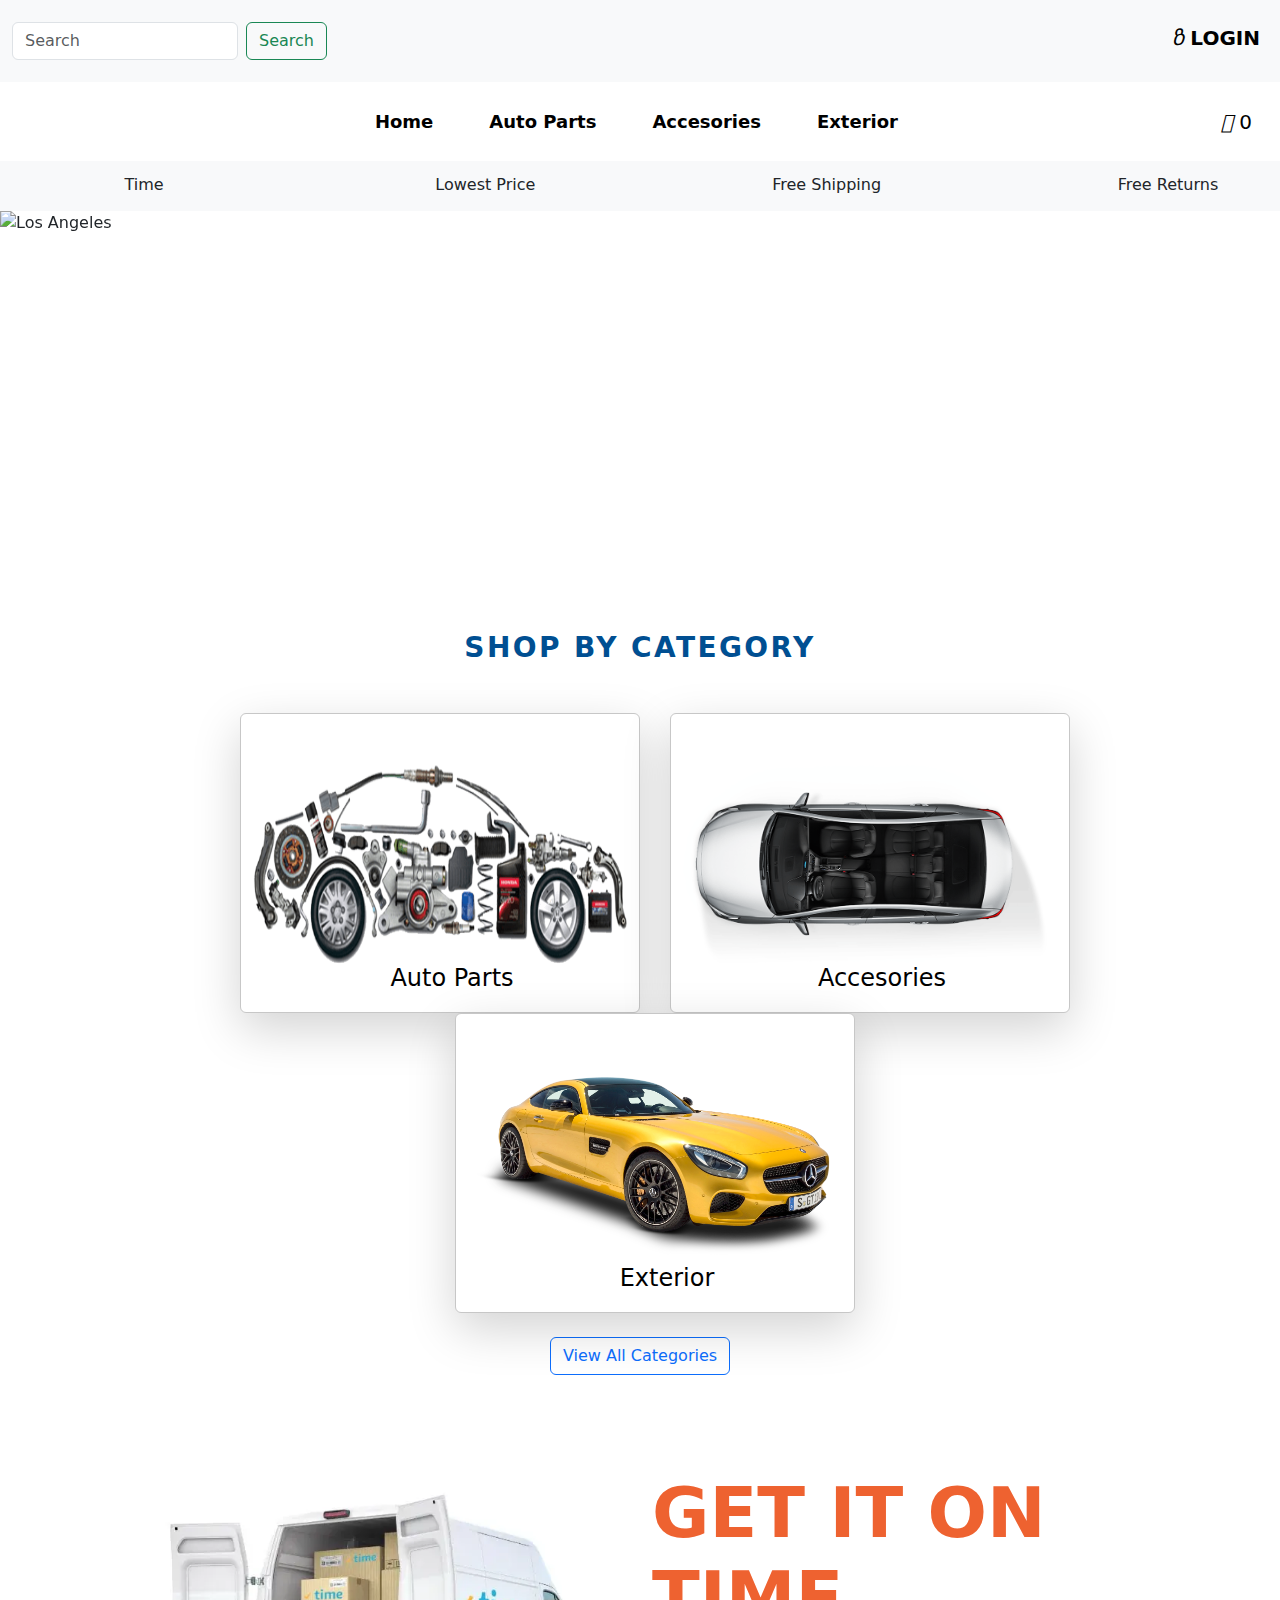
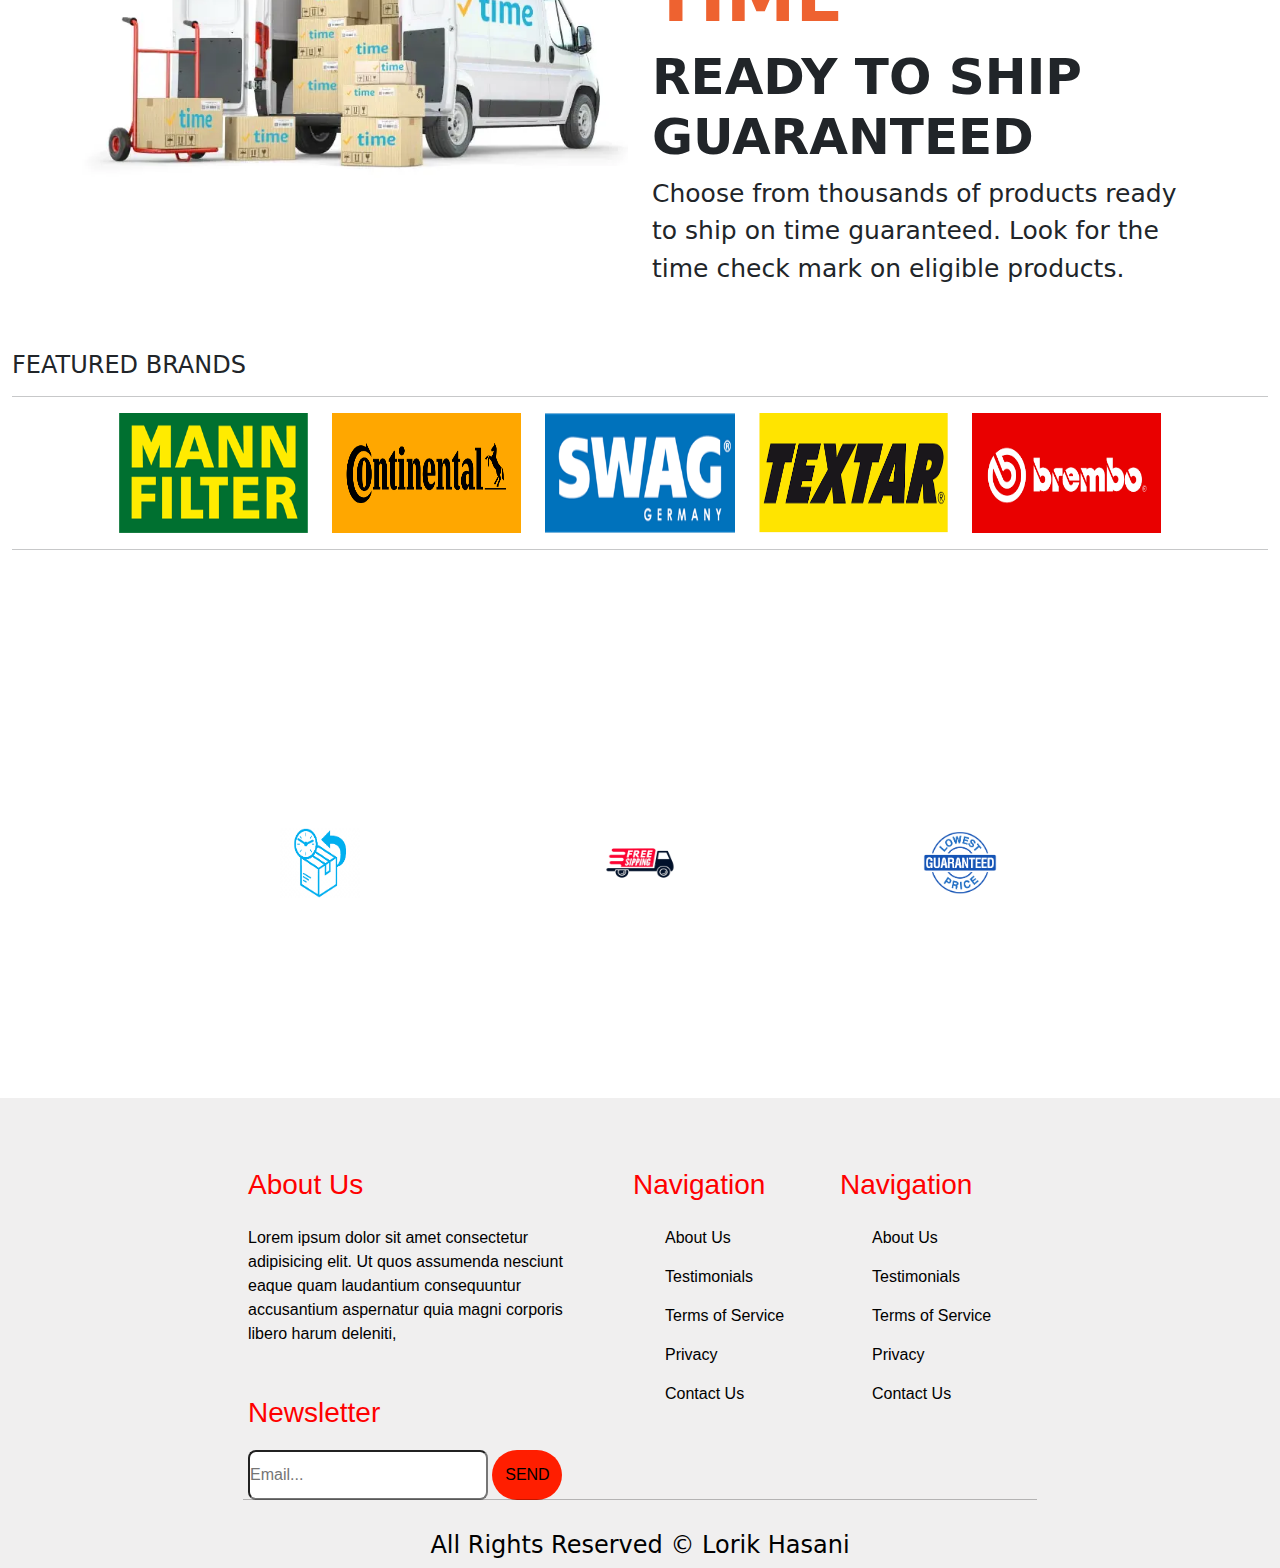
==== index.html @ 0fd8925a "First Commit" ====
<!DOCTYPE html>
<html lang="en">

<head>
    <meta charset="UTF-8">
    <meta http-equiv="X-UA-Compatible" content="IE=edge">
    <meta name="viewport" content="width=device-width, initial-scale=1.0">
    <link href="https://cdn.jsdelivr.net/npm/bootstrap@5.2.1/dist/css/bootstrap.min.css" rel="stylesheet">
    <link rel="stylesheet" href="https://cdnjs.cloudflare.com/ajax/libs/font-awesome/4.7.0/css/font-awesome.min.css">
    <script src="https://kit.fontawesome.com/5a0cb8a05f.js" crossorigin="anonymous"></script>
    <link rel="stylesheet" href="css/syle.css">
    <title>Auto Parts | Lolo</title>


</head>

<body>

    <header>

        <nav class="navbar navbar-light bg-light">
            <div class="container-fluid ">
                <form class="d-flex">
                    <input class="form-control me-2" type="search" placeholder="Search" aria-label="Search">
                    <button class="btn btn-outline-success" type="submit">Search</button>
                </form>

                <div class="login-cart">
                    <ul class="account-link me-2 navbar-brand">
                        <li>
                            <i style='font-size:20px' class='fas'>&#xf406;</i>
                            <a class="loginTxt" href="login.html">LOGIN</a>
                        </li>
                    </ul>
                </div>


            </div>
        </nav>
        <nav class="navbar navbar-expand-lg navbar-light">
            <div class="container-fluid ">
                <button class="navbar-toggler" type="button" data-bs-toggle="collapse"
                    data-bs-target="#navbarNavAltMarkup" aria-controls="navbarNavAltMarkup" aria-expanded="false"
                    aria-label="Toggle navigation">
                    <span class="navbar-toggler-icon"></span>
                </button>
                <div class="collapse navbar-collapse justify-content-center" id="navbarNavAltMarkup">
                    <div class="navbar-nav">
                        <a class="nav-link" href="index.html">Home</a>
                        <a class="nav-link" href="autoparts.html">Auto Parts</a>
                        <a class="nav-link" href="accesorie.html">Accesories</a>
                        <a class="nav-link" href="exterior.html">Exterior</a>
                    </div>
                </div>
                <div class="justify-content-end">
                    <a class="navbar-brand" href="carts.html">
                        <i class="fas fa-cart-plus cartaHover"></i>
                        <span id="cartProduct">0</span>
                    </a>
                </div>
            </div>
        </nav>

        <div class="container-fluid bg-light services">
            <ul class="details">
                <li class="instock">
                    <i class="fa-solid fa-circle-check"></i> Time
                </li>
                <li class="instock">
                    <i class="fa-solid fa-hand-holding-dollar"></i> Lowest Price
                </li>
                <li class="instock">
                    <i class="fa-solid fa-truck-fast"></i> Free Shipping
                </li>
                <li class="instock">
                    <i class="fa-solid fa-arrow-right-arrow-left"></i>Free Returns
                </li>
            </ul>


        </div>


        <div id="demo" class="carousel slide" data-bs-ride="carousel">


            <div class="carousel-indicators">
                <button type="button" data-bs-target="#demo" data-bs-slide-to="0" class="active"></button>
                <button type="button" data-bs-target="#demo" data-bs-slide-to="1"></button>
                <button type="button" data-bs-target="#demo" data-bs-slide-to="2"></button>
            </div>


            <div class="carousel-inner">
                <div class="carousel-item active">
                    <img src="https://www.autoparts4less.com/_next/image?url=https%3A%2F%2Fmedia.autoparts4less.com%2Fhb%2F20221017161813169_0d12e4e399734376afc4759ed23be58e.jpg%3Fd%3D1920x510&w=1920&q=75"
                        alt="Los Angeles" class="d-block w-100">
                </div>
                <div class="carousel-item">
                    <img src="https://www.autoparts4less.com/_next/image?url=https%3A%2F%2Fmedia.autoparts4less.com%2Fsbp%2F20221020172755512_9ecc4a1ef434405497f1cae88aedfbb1.jpg%3Fd%3D1920x510&w=1920&q=75"
                        alt="Chicago" class="d-block w-100">
                </div>
                <div class="carousel-item">
                    <img src="https://www.autoparts4less.com/_next/image?url=https%3A%2F%2Fmedia.autoparts4less.com%2Fhb%2F20221007012924124_384a375196204354abb380290026d22f.jpg%3Fd%3D1920x510&w=1920&q=75"
                        alt="New York" class="d-block w-100">
                </div>
            </div>

            <button class="carousel-control-prev" type="button" data-bs-target="#demo" data-bs-slide="prev">
                <span class="carousel-control-prev-icon"></span>
            </button>
            <button class="carousel-control-next" type="button" data-bs-target="#demo" data-bs-slide="next">
                <span class="carousel-control-next-icon"></span>
            </button>
        </div>
    </header>

    <main>
        <div class="container">
            <h3 class="shopCategory"><i class="fa-solid fa-car-side"></i></h3>
            <h3 class="shopCategory">
                SHOP BY CATEGORY
            </h3>

            <div class="row justify-content-center mt-5">
                <div class="col-md-4  shadow-lg bg-body rounded subContent">
                    <a href="autoparts.html">
                        <img class="img-fluid subContent-img" src="img/autparts.png" alt="">
                        <h4 class="subContent-h4">Auto Parts</h4>
                    </a>
                </div>
                <div class="col-md-4  shadow-lg bg-body rounded subContent ">
                    <a href="accesorie.html">
                        <img class="img-fluid subContent-img " src="img/interior.png" alt="">
                        <h4 class="subContent-h4">Accesories</h4>
                    </a>
                </div>
                <div class="col-md-4  shadow-lg bg-body rounded subContent ">
                    <a href="exterior.html">
                        <img class="img-fluid subContent-img " src="img/exterior.png" alt="">
                        <div class="subContent-h4">
                            <h4>Exterior</h4>
                        </div>
                    </a>
                </div>
            </div>
            <div class="allCategories mt-4">
                <a href="#">
                    <button type="button" class="btn btn-outline-primary">View All Categories</button>
                </a>
            </div>
        </div>
    </main>

    <section>
        <div class="container">
            <div class="row mt-5 ">
                <div class="col-md-6 mt-5">
                    <img class="img-fluid" src="img/shipPhoto.jpeg" alt="">
                </div>
                <div class="col-md-6 mt-5">
                    <h1 class="time-h1"><b>GET IT ON TIME</b></h1>
                    <h2 class="time-h2"><b>READY TO SHIP <br>GUARANTEED</b></h2>
                    <p class="time-p">Choose from thousands of products ready to ship on time guaranteed. Look for the
                        time check mark
                        on eligible products.</p>

                </div>
            </div>
        </div>
    </section>

    <div class="container-fluid mt-5">
        <div class="featuredBrands">
            <h4>FEATURED BRANDS </h4>
            <hr>
        </div>

        <div class="row justify-content-center">
            <div class="col-md-2">
                <img class="img-fluid brandImg" src="img/brand1.png" alt="">
            </div>
            <div class="col-md-2">
                <img class="img-fluid brandImg" src="img/brand2.png" alt="">
            </div>
            <div class="col-md-2">
                <img class="img-fluid brandImg" src="img/brand3.png" alt="">
            </div>
            <div class="col-md-2">
                <img class="img-fluid brandImg" src="img/brand4.png" alt="">
            </div>
            <div class="col-md-2">
                <img class="img-fluid brandImg" src="img/brand5.png" alt="">
            </div>
        </div>
        <hr>
    </div>

    <div class="container-fluid mt-5 containerBox">
        <div class="shopUs-text">
            <h2 class="shop-h2">WHY SHOP WITH US?</h2>
        </div>
        <div class="row justify-content-center">
            <div class="col-md-3">
                <img class=" mx-auto d-block photoShop" src="img/freeReturn.png" alt="">
                <h3 class="shop-h3">Free Returns</h3>
                <p class="shop-h3">Lorem ipsum, dolor sit amet consectetur adipisicing elit. Rem neque molestiae vel nihil et!</p>
            </div>
            <div class="col-md-3">
                <img class="mx-auto d-block photoShop" src="img/freeShippingg.png" alt="">
                <h3 class="shop-h3">Free Shipping</h3>
                <p class="shop-h3">Lorem ipsum, dolor sit amet consectetur adipisicing elit. Rem neque molestiae vel nihil et!</p>
            </div>
            <div class="col-md-3">
                <img class="mx-auto d-block photoShop" src="img/lowestPricee.png" alt="">
                <h3 class="shop-h3">Guaranteed Lowest Price</h3>
                <p class="shop-h3">Lorem ipsum, dolor sit amet consectetur adipisicing elit. Rem neque molestiae vel nihil et!</p>
            </div>
        </div>
    </div>


    <footer class="footer">

        <div class="footer-about">
            <h3 style="color: red;">About Us</h3>
            <p>Lorem ipsum dolor sit amet consectetur adipisicing elit.
                Ut quos assumenda nesciunt eaque quam laudantium consequuntur accusantium
                aspernatur quia magni corporis libero harum deleniti,
            </p>

            <h3 style="color: red;">Newsletter</h3>

            <div class="email">
                <input type="email" placeholder="Email...">
                <input type="submit" value="SEND">
            </div>

        </div>

        <div class="navigation">
            <h3 style="color: red;">Navigation</h3>

            <ul>
                <li>About Us</li>
                <li>Testimonials</li>
                <li>Terms of Service</li>
                <li>Privacy</li>
                <li>Contact Us</li>
            </ul>
        </div>

        <div class="navigation">
            <h3 style="color: red;">Navigation</h3>

            <ul>
                <li>About Us</li>
                <li>Testimonials</li>
                <li>Terms of Service</li>
                <li>Privacy</li>
                <li>Contact Us</li>
            </ul>
        </div>

        <div class="underline">
            <hr>
        </div>

        <div class="copyright">
            <h4>All Rights Reserved &copy; Lorik Hasani</h4>
        </div>

    </footer>


    <script src="https://cdn.jsdelivr.net/npm/bootstrap@5.2.1/dist/js/bootstrap.bundle.min.js"></script>
    <script src="https://ajax.googleapis.com/ajax/libs/jquery/3.6.0/jquery.min.js"></script>
    <script src="script/accesorie.js"></script>
</body>

</html>
---- css/syle.css ----
* {
    margin: 0;
    padding: 0;
}

.navbar-nav {
    margin: 5px;
    padding: 5px;
}



.navbar-nav>a:hover {
    color: rgb(0, 79, 146);
}

.nav-link {
    color: black;
    font-weight: bold;
    font-size: 18px;
    margin-left: 40px;
}

.login-cart {
    text-align: center;
}

.account-link>li {
    list-style: none;
    display: inline;
}

.services {
    height: 50px;
}

.details {
    display: flex;
    justify-content: center;
    justify-content: space-between;
}

.details>li {
    list-style: none;
    display: inline-block;
    font-weight: 400;
    margin-top: 12px;
}

.instock {
    width: 200px;
    text-align: center;

}

/* login */

.account-link {
    margin-top: 10px;
}

.loginTxt {
    text-decoration: none;
    color: black;
    font-weight: bold;
}

/* Slider */

.d-block {
    height: 400px;
    width: 748px;
}

/*SHOP CATEGORY*/

.shopCategory {
    letter-spacing: 2.4px;
    text-align: center;
    position: relative;
    color: rgb(0, 79, 146);
    font-weight: bold;
    margin-top: 20px;
}

.car {
    color: rgb(0, 79, 146);
    height: 30px;
    text-align: center;
}

/*Carta*/

.cartaHover:hover {
    background-color: lightgray;
}

/*Alerti (mesazhi)*/

#showMsg{
    position: fixed;
    top: 20px;
    right: 0px;
    width: auto;
    width: 100%;
    border-radius: unset;
    z-index: 9999;
}

/*card per category*/


.subContent {
    border: 1px solid rgb(199, 199, 199);
    width: 400px;
    height: 300px;
    margin-left: 30px;
    position: relative;
}

.subContent-h4 {
    position: absolute;
    box-sizing: border-box;
    width: 100%;
    text-align: center;
    color: black;
}

.subContent-img {
    margin-top: 50px;
    box-sizing: border-box;
    height: 200px;
}

.allCategories {
    display: flex;
    justify-content: center;

}


/*Time shipping*/

.time-h1 {
    color: rgb(238, 98, 48);
    font-size: 70px;
}

.time-h2 {
    font-size: 50px;
}

.time-p {
    font-size: 25px;
}

/*Featured Brands*/

.brandImg{
    height: 120px;
}

/*why shop us */

.containerBox {
    background-image: url("https://pikwizard.com/photos/fa63d8a02c733c06b8c87bfbd3bacc6b-l.jpg");
    background-repeat: no-repeat;
    background-size: cover;
    height: 500px;
}


.shopUs-text {
    color: white;
    font-family: 'Lucida Sans', 'Lucida Sans Regular', 'Lucida Grande', 'Lucida Sans Unicode', Geneva, Verdana, sans-serif;
    letter-spacing: 2.4px;
    position: absolute;
    left: 0;
    right: 0;
    margin-top: 90px;
}

.shop-h2 {
    text-align: center;
    width: 100%;
}

.photoShop {
    height: 70px;
    width: 80px;
    margin-top: 230px;

}

.shop-h3 {
    color: white;
    text-align: center;
}

/* Footer */

.footer {
    display: flex;
    flex-wrap: wrap;
    height: 100%;
    background-color: rgb(240, 239, 239);
    justify-content: center;
    flex-direction: row;
    gap: 15px;
}

.footer-about {
    width: 25%;
    height: 300px;
    margin-top: 70px;
    margin-right: 50px;
    font-family: 'Gill Sans', 'Gill Sans MT', Calibri, 'Trebuchet MS', sans-serif;

}

.footer-about>p {
    color: black;
    margin-top: 25px;
}

.footer-about>h3:nth-child(3) {
    margin-top: 50px;
}

.email {
    margin-top: 20px;
}

.email>input {
    height: 50px;
}

.email>input:first-child {
    width: 240px;
    border-radius: 3%;
    border-radius: 0.5em;
}

.email>input:last-child {
    width: 70px;
    border-radius: 2em 2em;
    background-color: rgb(255, 30, 0);
    color: black;
    border: none;
}

.navigation {
    width: 15%;
    height: 300px;
    margin-top: 70px;
}

.navigation>h3 {
    margin-bottom: 25px;
    font-family: 'Gill Sans', 'Gill Sans MT', Calibri, 'Trebuchet MS', sans-serif;
}

.navigation>ul li {
    list-style: none;
    margin-top: 15px;
    font-family: 'Gill Sans', 'Gill Sans MT', Calibri, 'Trebuchet MS', sans-serif;
    color: black;
}

.underline {
    width: 62%;
    color: black;
}

.copyright {
    width: 100%;
    text-align: center;
    color: black;
}

/**/
.cardAccesories {
    width: 260px;
    margin-left: 20px;
    display: flex;
    justify-content: center;
}

.imgAccesories {
    margin-left: 35px;
    height: 200px;
    width: 200px;
}

/**/
.getProductDetails {
    width: 70%;
}

.iconBuy {
    width: 50px;
    height: 25px;
}

.button4 {
    background-color: white;
    color: black;
    border: 2px solid #0D6EFD;
    height: 37px;
}

.button4:hover {
    background-color: #0D6EFD;
}
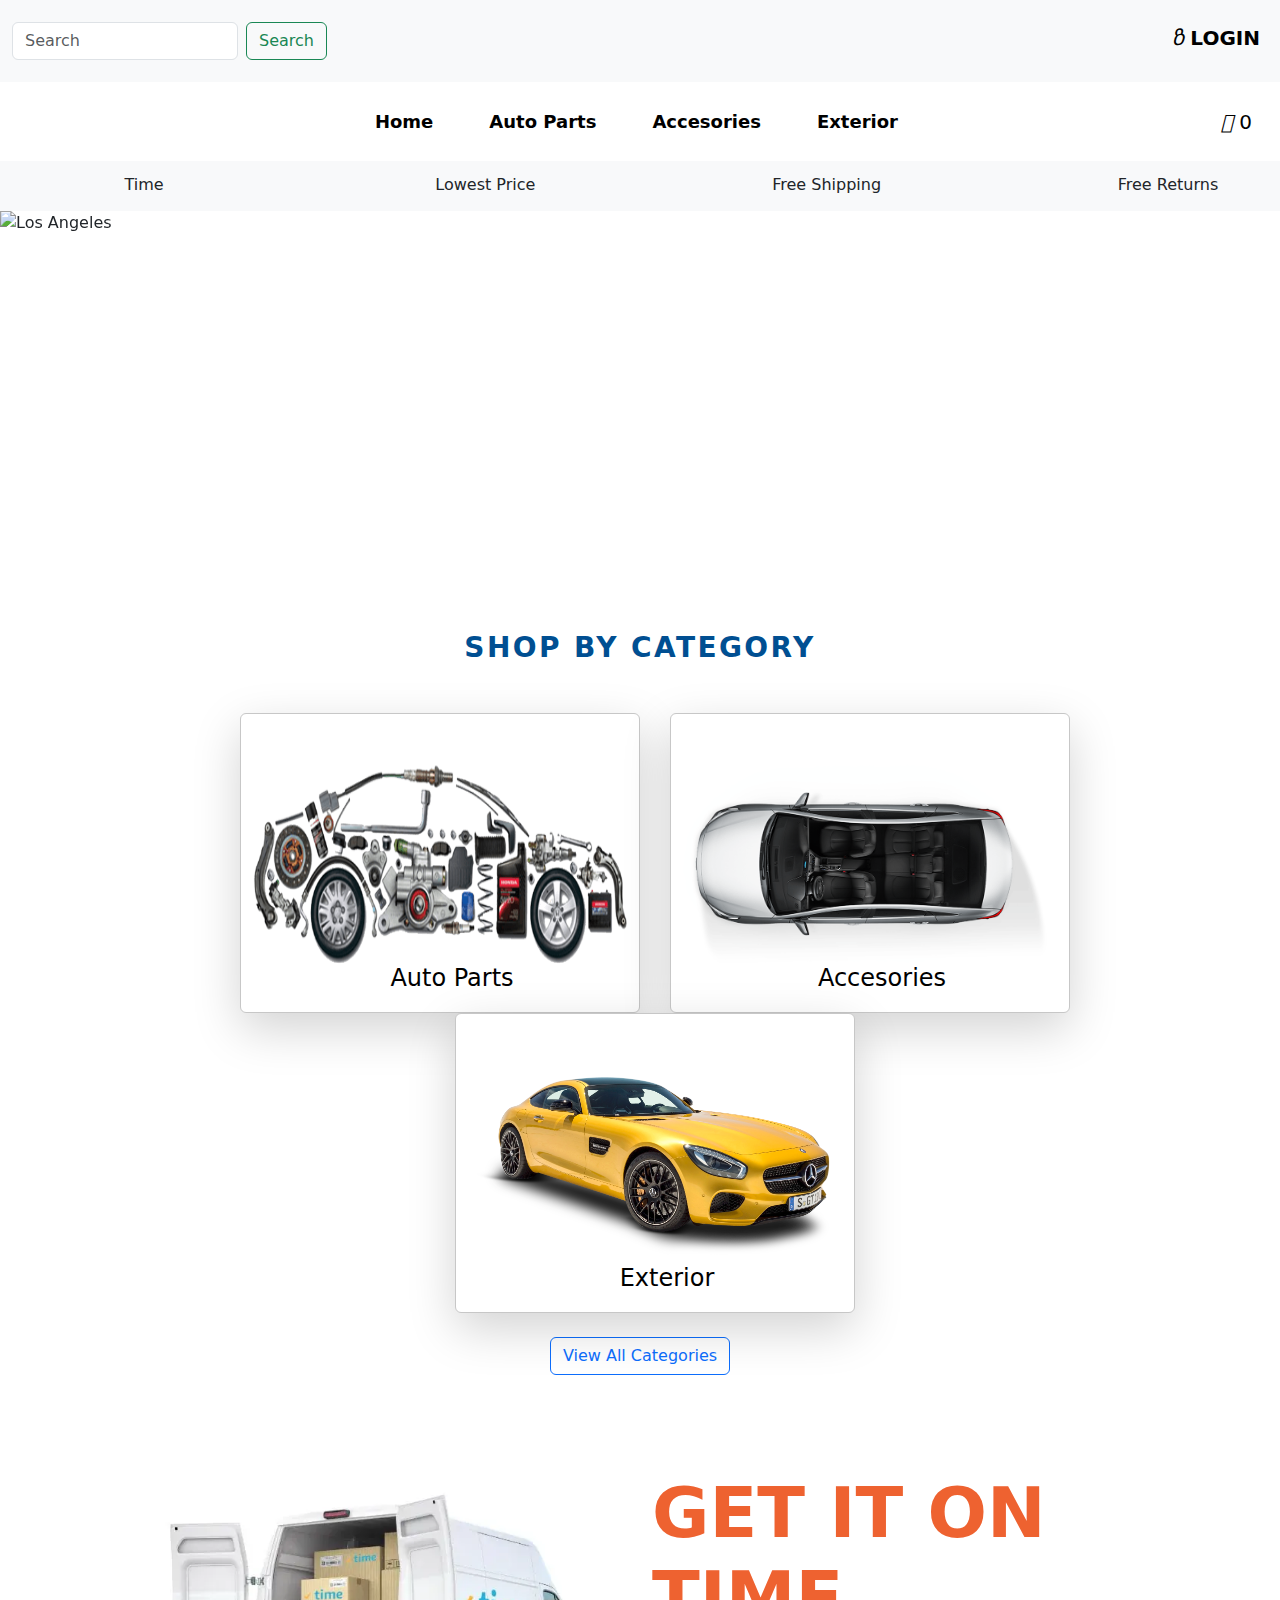
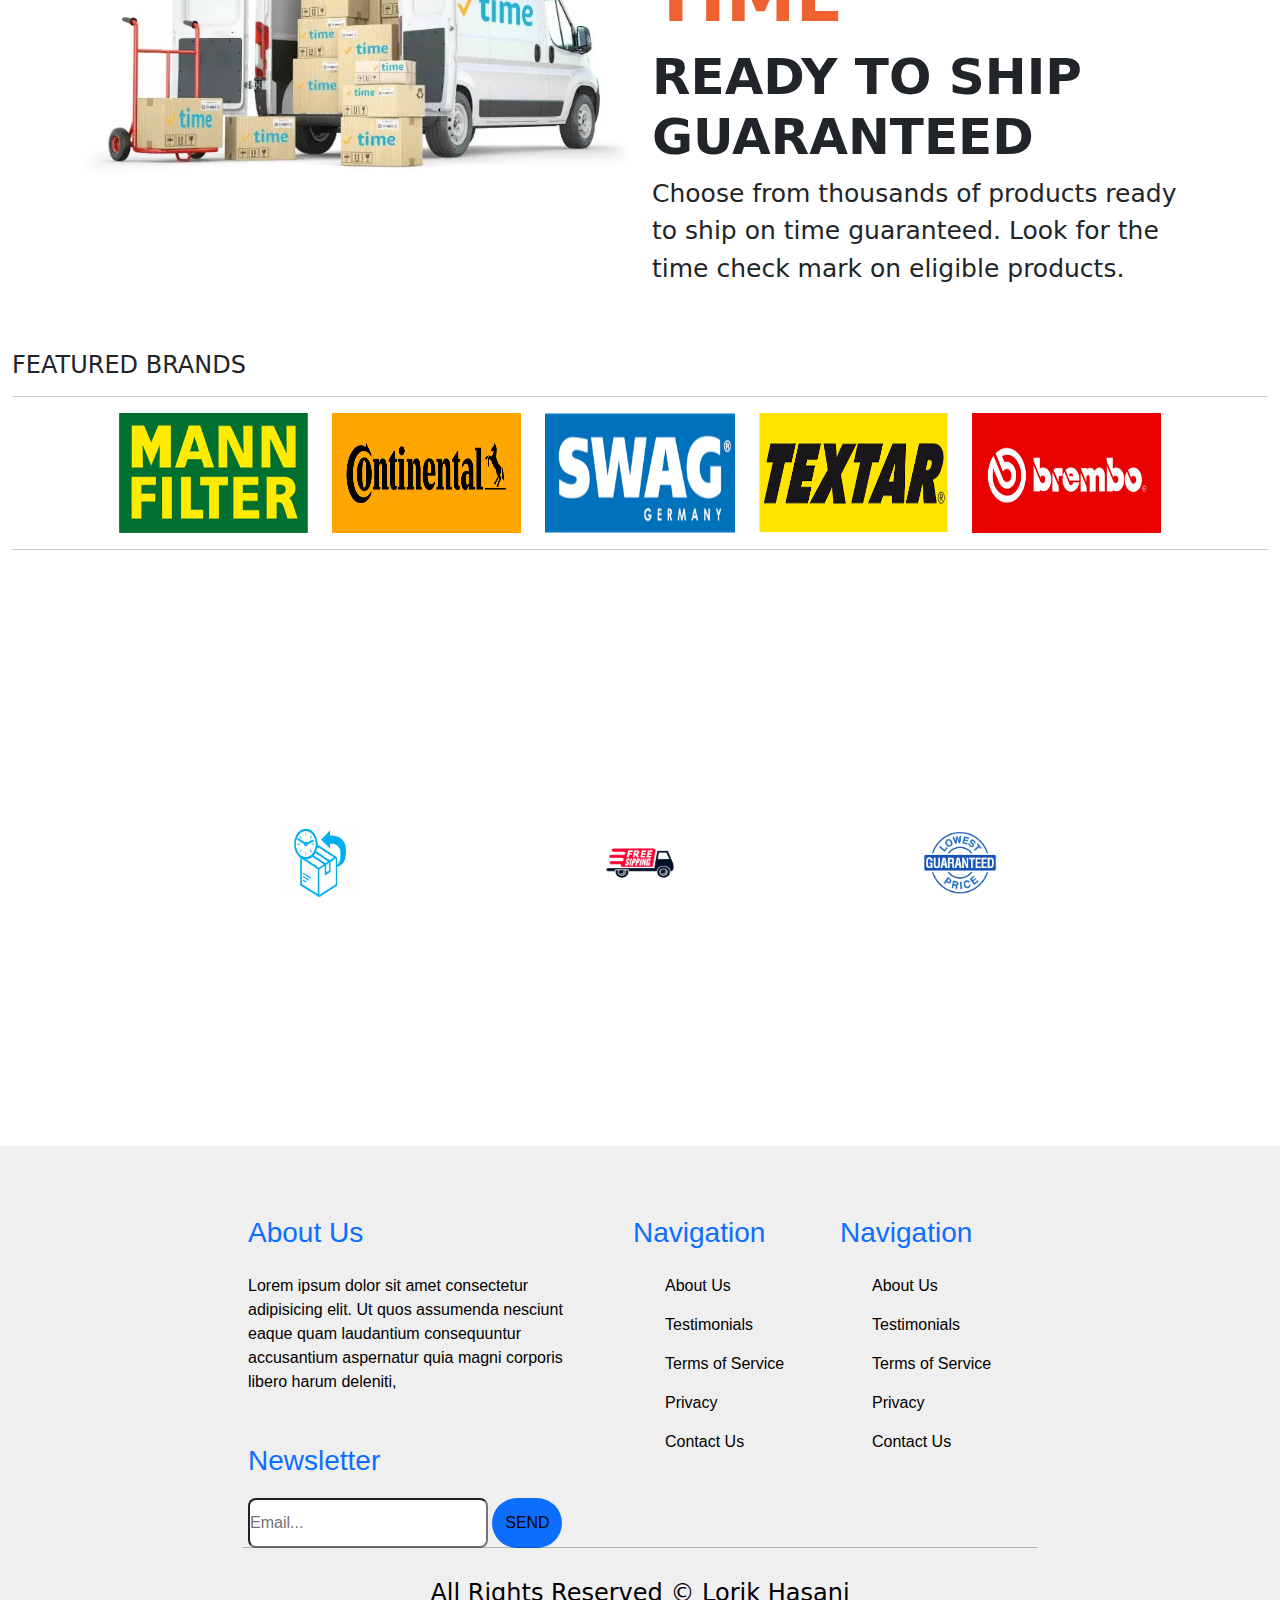
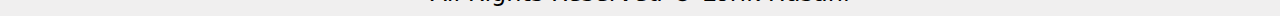
==== commit 53cf6a77: "Changed design of cards" ====
--- a/index.html
+++ b/index.html
@@ -220,16 +220,16 @@
     </div>
 
 
-    <footer class="footer">
+    <footer class="footer mt-5">
 
         <div class="footer-about">
-            <h3 style="color: red;">About Us</h3>
+            <h3 style="color: #0d6efd;">About Us</h3>
             <p>Lorem ipsum dolor sit amet consectetur adipisicing elit.
                 Ut quos assumenda nesciunt eaque quam laudantium consequuntur accusantium
                 aspernatur quia magni corporis libero harum deleniti,
             </p>
 
-            <h3 style="color: red;">Newsletter</h3>
+            <h3 style="color:#0d6efd;">Newsletter</h3>
 
             <div class="email">
                 <input type="email" placeholder="Email...">
@@ -239,7 +239,7 @@
         </div>
 
         <div class="navigation">
-            <h3 style="color: red;">Navigation</h3>
+            <h3 style="color:#0d6efd;">Navigation</h3>
 
             <ul>
                 <li>About Us</li>
@@ -251,7 +251,7 @@
         </div>
 
         <div class="navigation">
-            <h3 style="color: red;">Navigation</h3>
+            <h3 style="color: #0d6efd;">Navigation</h3>
 
             <ul>
                 <li>About Us</li>
--- a/css/syle.css
+++ b/css/syle.css
@@ -97,7 +97,7 @@
 
 /*Alerti (mesazhi)*/
 
-#showMsg{
+#showMsg {
     position: fixed;
     top: 20px;
     right: 0px;
@@ -156,7 +156,7 @@
 
 /*Featured Brands*/
 
-.brandImg{
+.brandImg {
     height: 120px;
 }
 
@@ -197,6 +197,44 @@
     text-align: center;
 }
 
+/**/
+.getProductDetails {
+    width: 70%;
+}
+
+.addToCart {
+    border: 1px solid transparent;
+    margin-left: 20px;
+    background-color: white;
+}
+
+.imageCart {
+    width: 55px;
+    height: 45px;
+}
+
+.priceText {
+    color: #0d6efd;
+    font-size: 20px;
+    font-weight: bold;
+}
+
+/*Details modal*/
+
+.productDetailsDiv {
+    display: flex;
+    flex-direction: row;
+}
+
+.textDetails {
+    font-weight: unset;
+}
+
+.textDetailsTwo {
+    text-indent: 10px;
+}
+
+
 /* Footer */
 
 .footer {
@@ -244,7 +282,7 @@
 .email>input:last-child {
     width: 70px;
     border-radius: 2em 2em;
-    background-color: rgb(255, 30, 0);
+    background-color: #0d6efd;
     color: black;
     border: none;
 }
@@ -276,39 +314,4 @@
     width: 100%;
     text-align: center;
     color: black;
-}
-
-/**/
-.cardAccesories {
-    width: 260px;
-    margin-left: 20px;
-    display: flex;
-    justify-content: center;
-}
-
-.imgAccesories {
-    margin-left: 35px;
-    height: 200px;
-    width: 200px;
-}
-
-/**/
-.getProductDetails {
-    width: 70%;
-}
-
-.iconBuy {
-    width: 50px;
-    height: 25px;
-}
-
-.button4 {
-    background-color: white;
-    color: black;
-    border: 2px solid #0D6EFD;
-    height: 37px;
-}
-
-.button4:hover {
-    background-color: #0D6EFD;
 }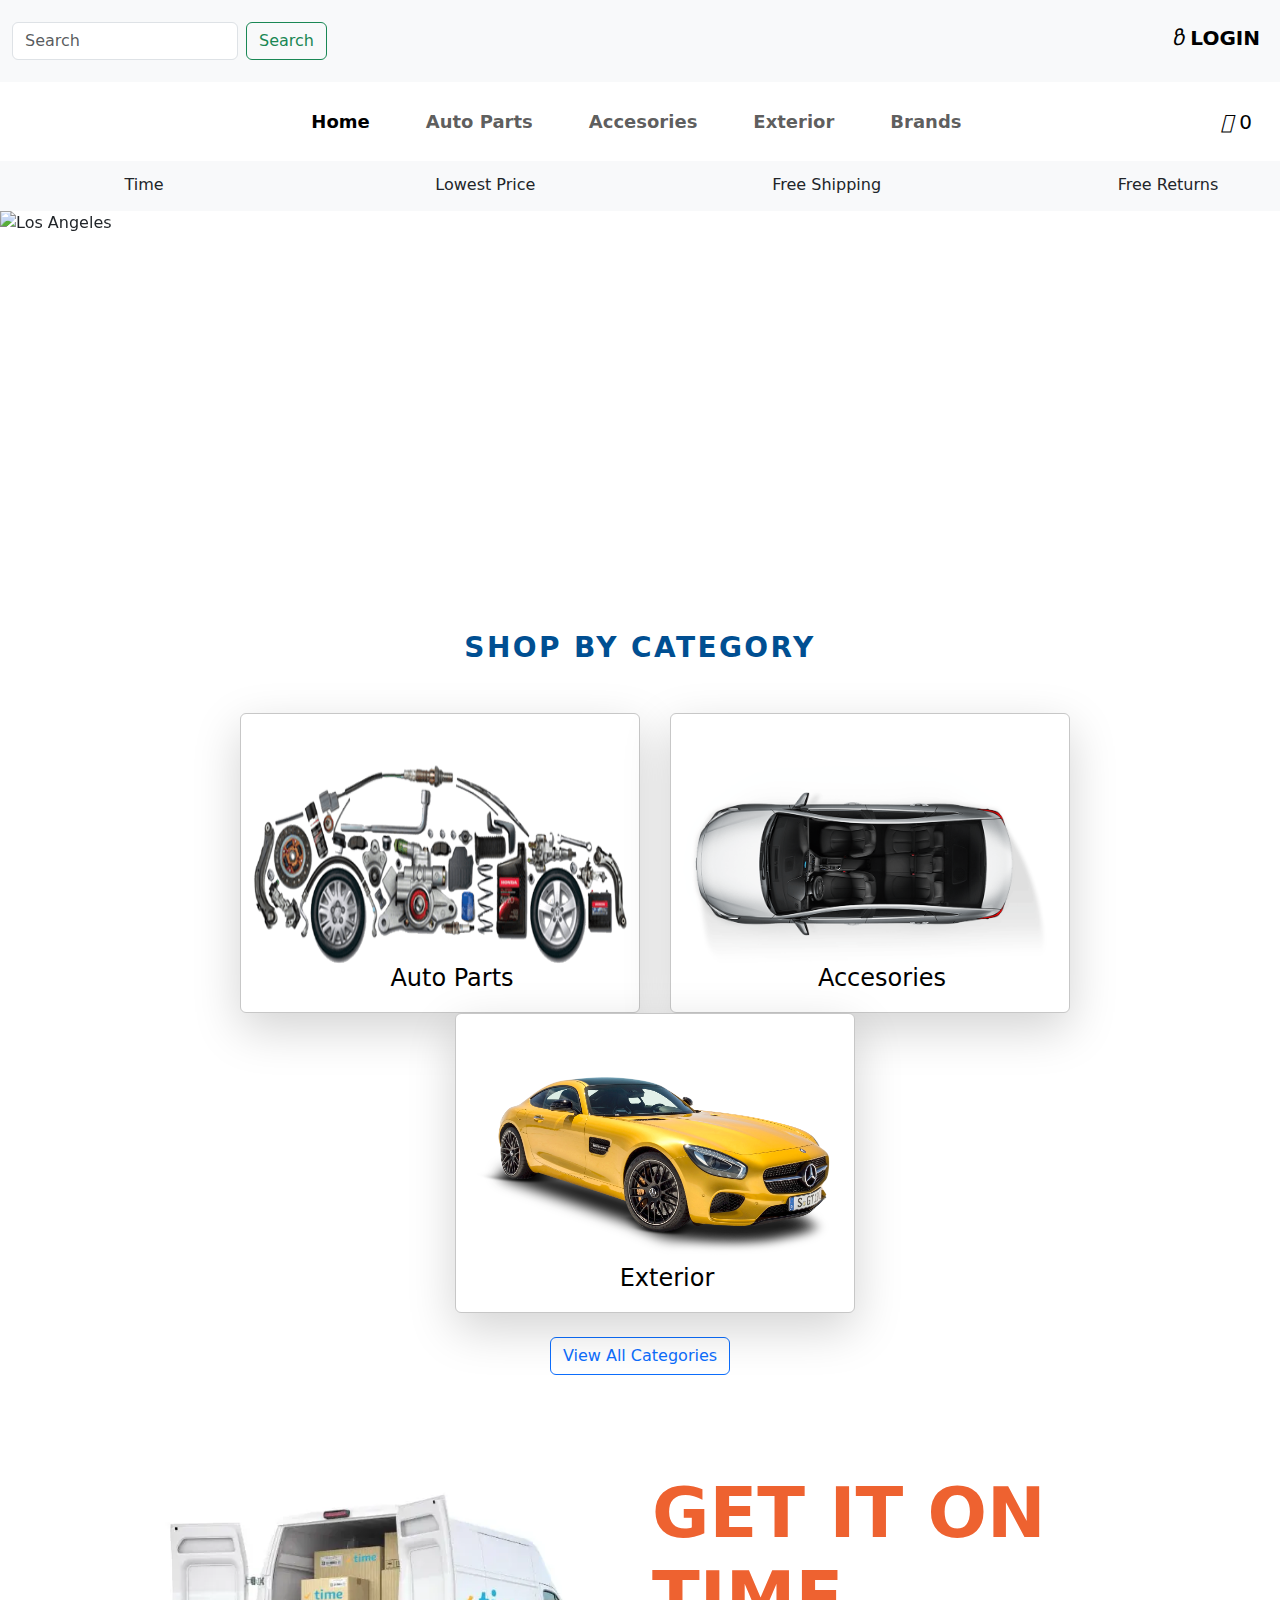
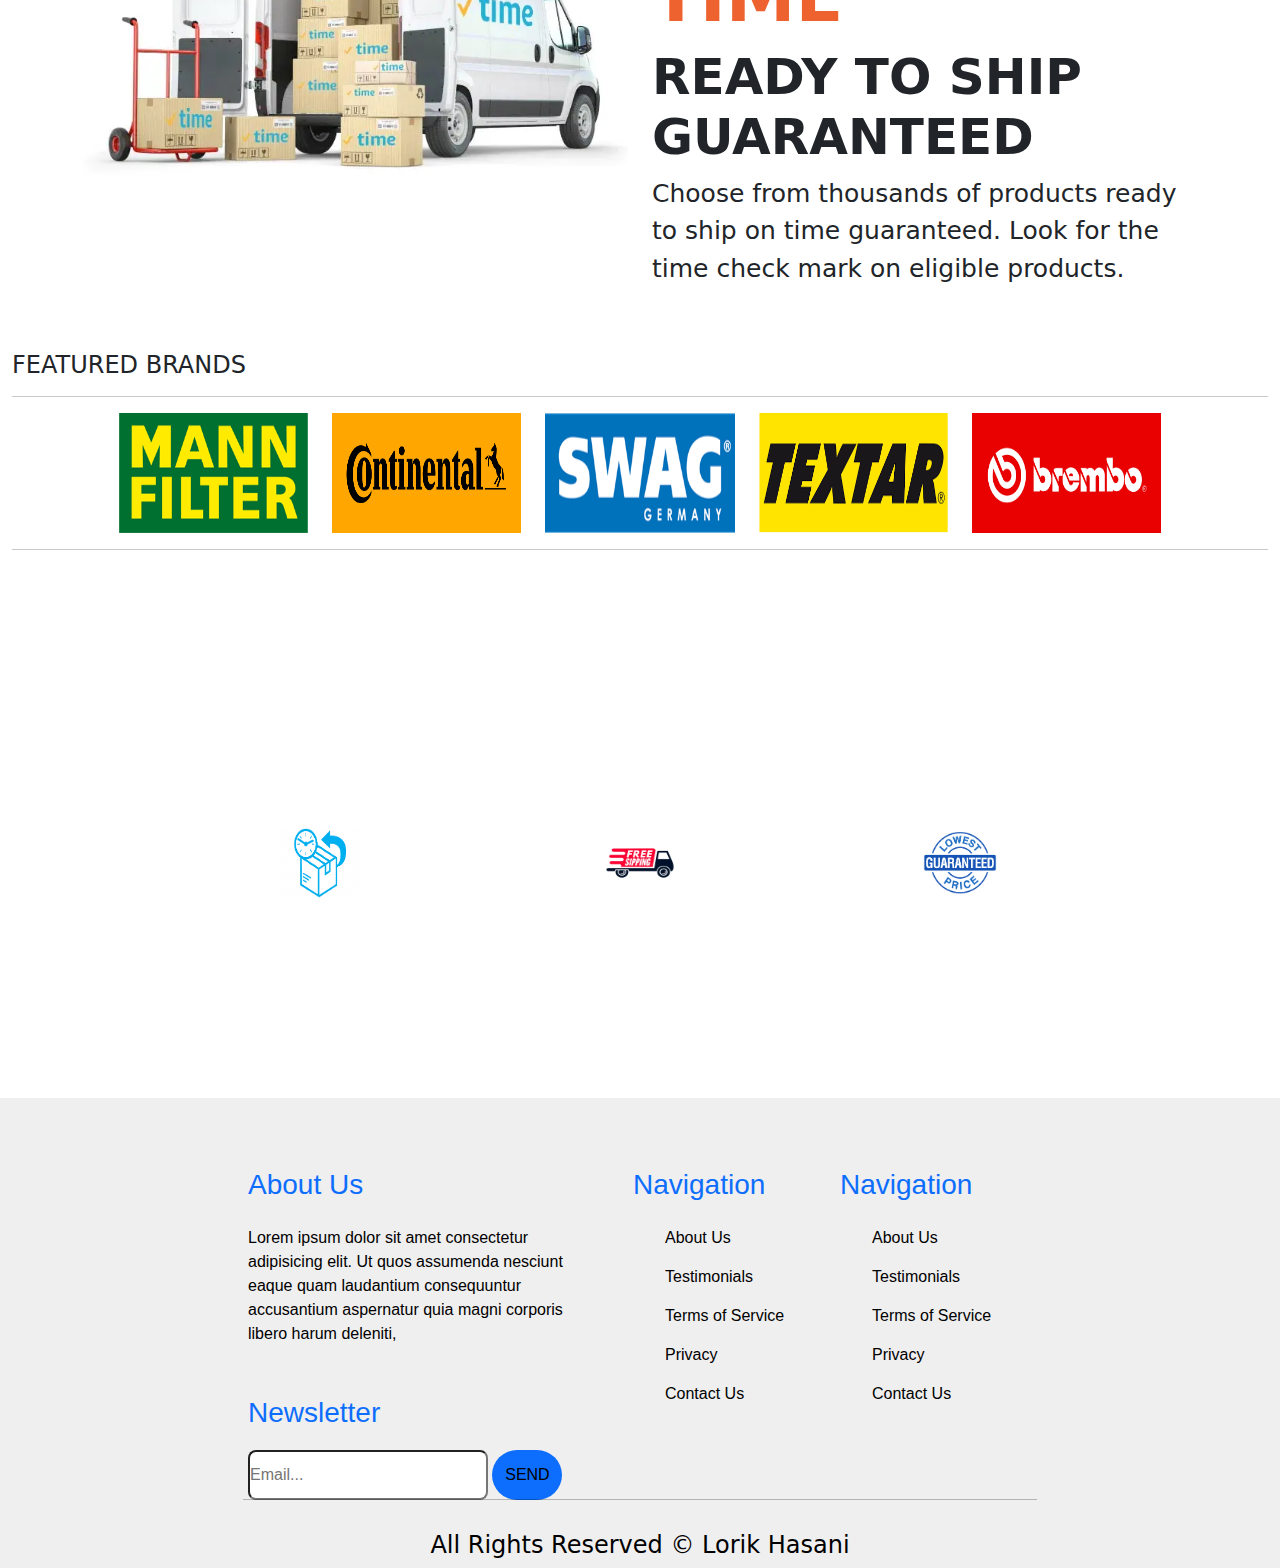
==== commit fdfb391c: "Added scroll-top function" ====
--- a/index.html
+++ b/index.html
@@ -46,10 +46,12 @@
                 </button>
                 <div class="collapse navbar-collapse justify-content-center" id="navbarNavAltMarkup">
                     <div class="navbar-nav">
-                        <a class="nav-link" href="index.html">Home</a>
+                        <a class="nav-link active" href="index.html">Home</a>
                         <a class="nav-link" href="autoparts.html">Auto Parts</a>
                         <a class="nav-link" href="accesorie.html">Accesories</a>
                         <a class="nav-link" href="exterior.html">Exterior</a>
+                        <a class="nav-link" id="brandScroll" href="#">Brands</a>
+
                     </div>
                 </div>
                 <div class="justify-content-end">
@@ -171,7 +173,7 @@
     </section>
 
     <div class="container-fluid mt-5">
-        <div class="featuredBrands">
+        <div class="featuredBrands" id="featuredBrands">
             <h4>FEATURED BRANDS </h4>
             <hr>
         </div>
@@ -197,50 +199,51 @@
     </div>
 
     <div class="container-fluid mt-5 containerBox">
-        <div class="shopUs-text">
+        <div class="shopUs-text" id="whyShopUs">
             <h2 class="shop-h2">WHY SHOP WITH US?</h2>
         </div>
         <div class="row justify-content-center">
             <div class="col-md-3">
                 <img class=" mx-auto d-block photoShop" src="img/freeReturn.png" alt="">
                 <h3 class="shop-h3">Free Returns</h3>
-                <p class="shop-h3">Lorem ipsum, dolor sit amet consectetur adipisicing elit. Rem neque molestiae vel nihil et!</p>
+                <p class="shop-h3">Lorem ipsum, dolor sit amet consectetur adipisicing elit. Rem neque molestiae vel
+                    nihil et!</p>
             </div>
             <div class="col-md-3">
                 <img class="mx-auto d-block photoShop" src="img/freeShippingg.png" alt="">
                 <h3 class="shop-h3">Free Shipping</h3>
-                <p class="shop-h3">Lorem ipsum, dolor sit amet consectetur adipisicing elit. Rem neque molestiae vel nihil et!</p>
+                <p class="shop-h3">Lorem ipsum, dolor sit amet consectetur adipisicing elit. Rem neque molestiae vel
+                    nihil et!</p>
             </div>
             <div class="col-md-3">
                 <img class="mx-auto d-block photoShop" src="img/lowestPricee.png" alt="">
                 <h3 class="shop-h3">Guaranteed Lowest Price</h3>
-                <p class="shop-h3">Lorem ipsum, dolor sit amet consectetur adipisicing elit. Rem neque molestiae vel nihil et!</p>
+                <p class="shop-h3">Lorem ipsum, dolor sit amet consectetur adipisicing elit. Rem neque molestiae vel
+                    nihil et!</p>
             </div>
         </div>
     </div>
 
-
-    <footer class="footer mt-5">
-
+    <div class="scrollTop" id="scrollTop">
+        <img id="scrollTopImg" src="img/scrollTop.png" alt="">
+    </div>
+
+    <footer class="footer">
         <div class="footer-about">
             <h3 style="color: #0d6efd;">About Us</h3>
             <p>Lorem ipsum dolor sit amet consectetur adipisicing elit.
                 Ut quos assumenda nesciunt eaque quam laudantium consequuntur accusantium
                 aspernatur quia magni corporis libero harum deleniti,
             </p>
-
             <h3 style="color:#0d6efd;">Newsletter</h3>
-
             <div class="email">
                 <input type="email" placeholder="Email...">
                 <input type="submit" value="SEND">
             </div>
-
         </div>
 
         <div class="navigation">
             <h3 style="color:#0d6efd;">Navigation</h3>
-
             <ul>
                 <li>About Us</li>
                 <li>Testimonials</li>
@@ -252,7 +255,6 @@
 
         <div class="navigation">
             <h3 style="color: #0d6efd;">Navigation</h3>
-
             <ul>
                 <li>About Us</li>
                 <li>Testimonials</li>
@@ -272,10 +274,11 @@
 
     </footer>
 
-
     <script src="https://cdn.jsdelivr.net/npm/bootstrap@5.2.1/dist/js/bootstrap.bundle.min.js"></script>
     <script src="https://ajax.googleapis.com/ajax/libs/jquery/3.6.0/jquery.min.js"></script>
-    <script src="script/accesorie.js"></script>
+    <script src="script/cart.js"></script>
+    <script src="script/scroll.js"></script>
+
 </body>
 
 </html>--- a/css/syle.css
+++ b/css/syle.css
@@ -15,7 +15,6 @@
 }
 
 .nav-link {
-    color: black;
     font-weight: bold;
     font-size: 18px;
     margin-left: 40px;
@@ -197,7 +196,7 @@
     text-align: center;
 }
 
-/**/
+/*icona cart te cards*/
 .getProductDetails {
     width: 70%;
 }
@@ -206,6 +205,11 @@
     border: 1px solid transparent;
     margin-left: 20px;
     background-color: white;
+}
+
+.addToCart:hover {
+    background-color: #0d6efd;
+    border-radius: 3px;
 }
 
 .imageCart {
@@ -314,4 +318,45 @@
     width: 100%;
     text-align: center;
     color: black;
+}
+
+/*load more*/
+
+#load-more {
+    padding: 10px;
+    text-align: center;
+    background-color: #33739E;
+    color: #fff;
+    border-width: 0 1px 1px 0;
+    border-style: solid;
+    border-color: #fff;
+    box-shadow: 0 1px 1px #ccc;
+    transition: all 600ms ease-in-out;
+    -webkit-transition: all 600ms ease-in-out;
+    -moz-transition: all 600ms ease-in-out;
+    -o-transition: all 600ms ease-in-out;
+}
+
+#load-more:hover {
+    background-color: #fff;
+    color: #33739E;
+}
+
+/*Scroll top button*/
+
+.scrollTop {
+
+    display: none;
+    position: fixed;
+    bottom: 20px;
+    right: 0;
+    z-index: 99;
+    cursor: pointer;
+    opacity: 1 !important;
+    /* transition: transform  .3s ease-in-out .3s; */
+}
+
+.scrollTop>img {
+    width: 90px;
+    height: 50px;
 }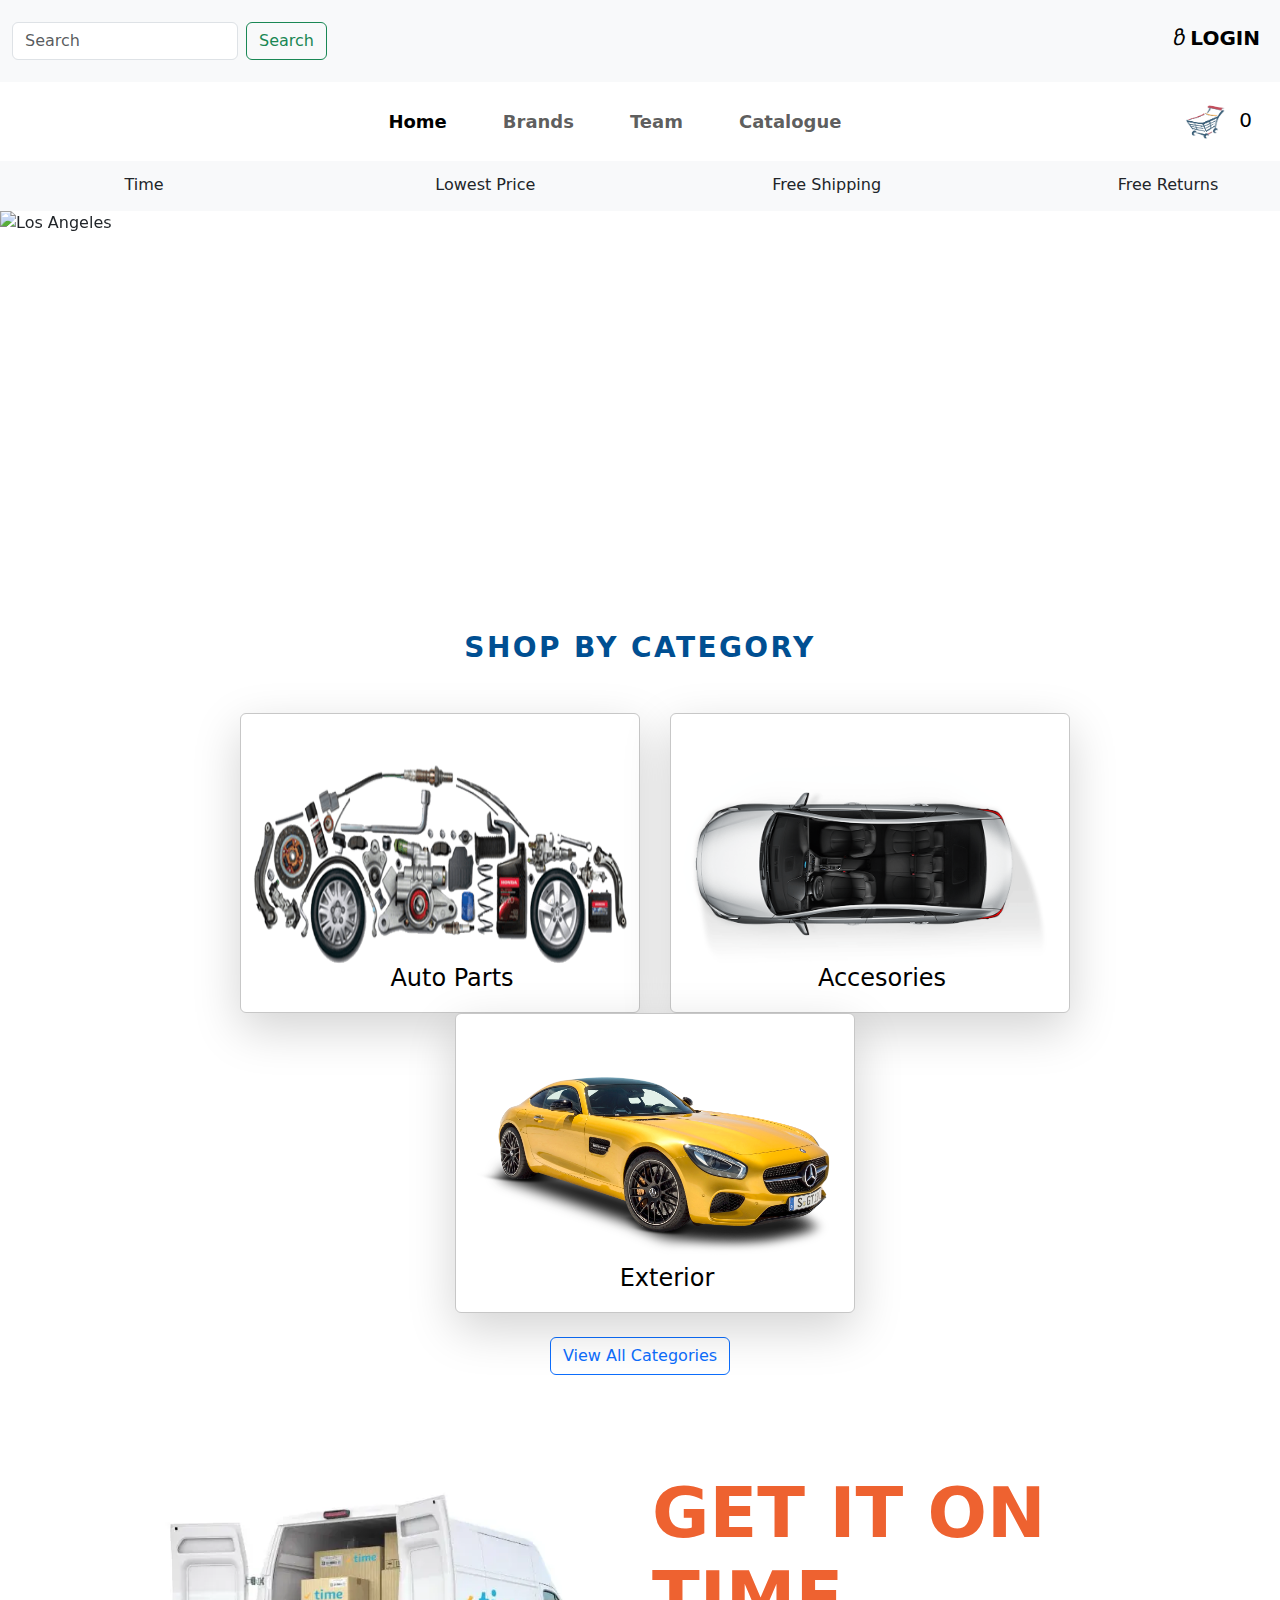
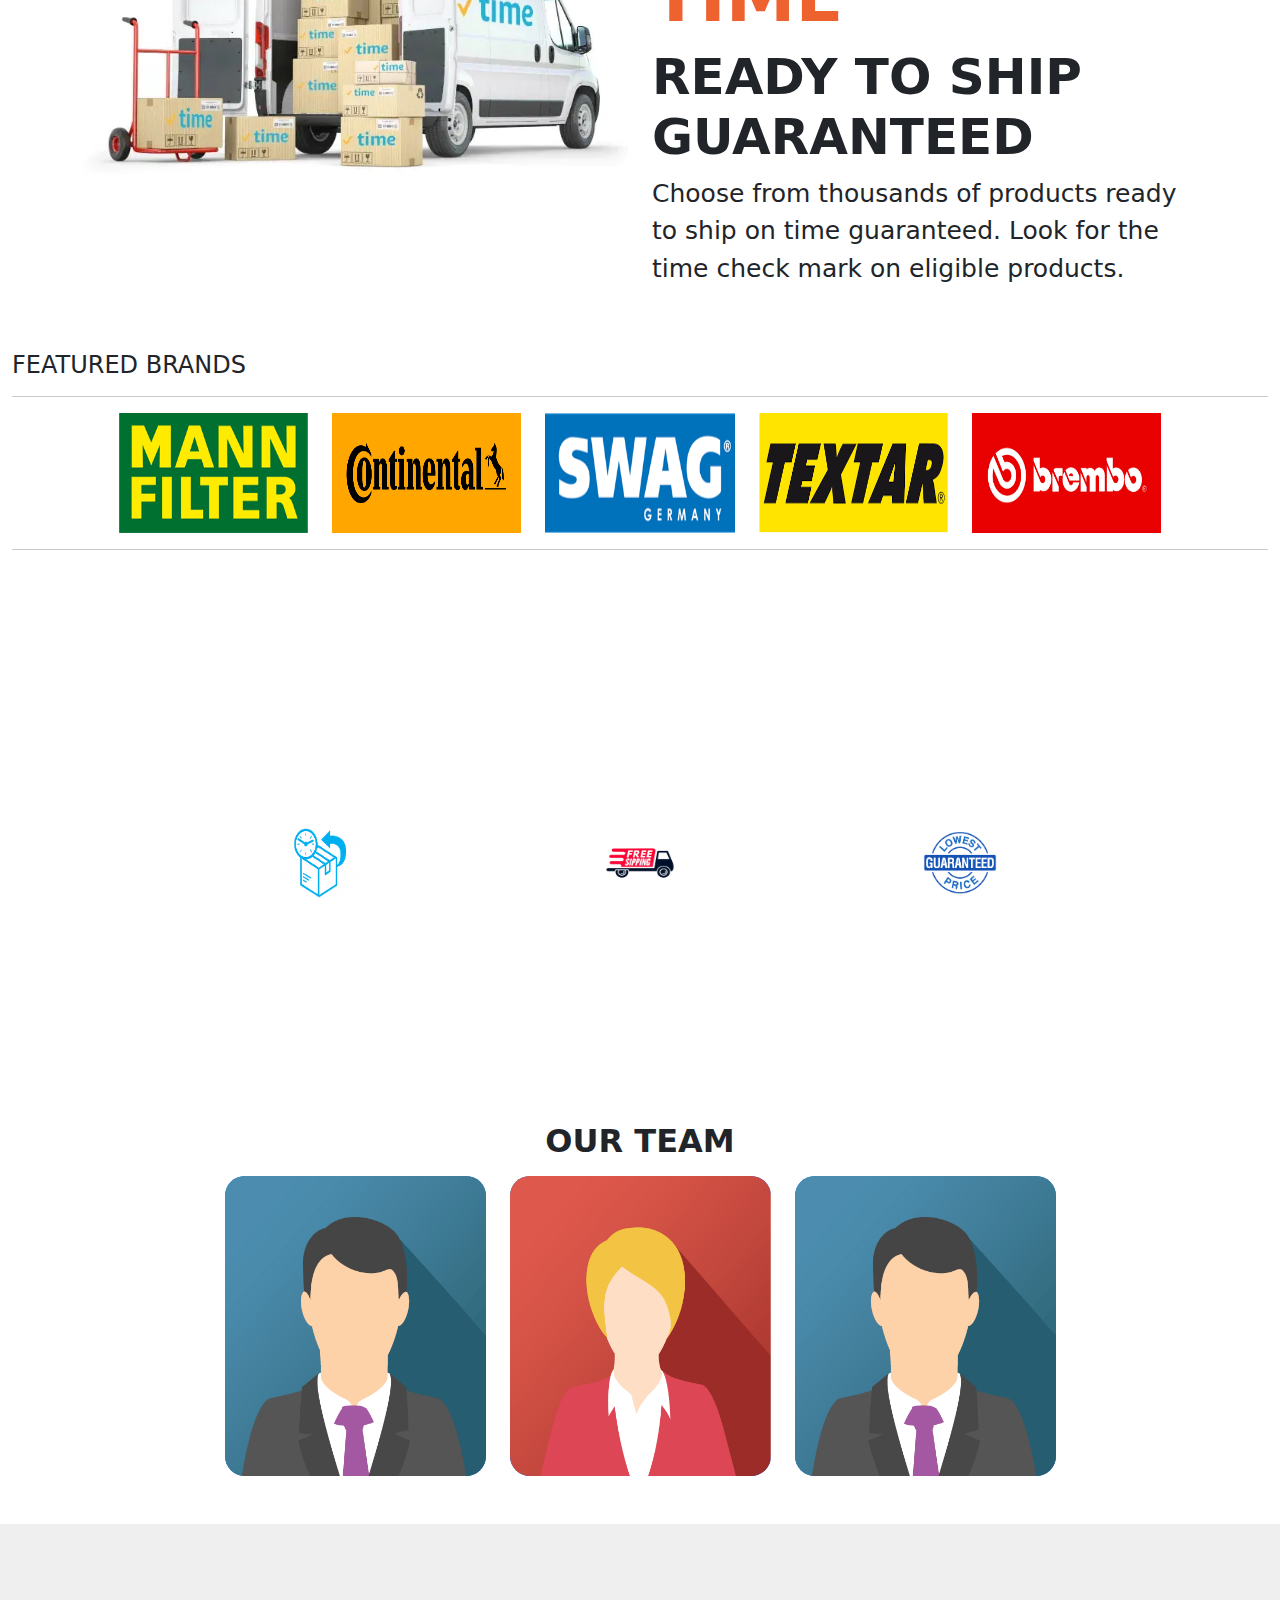
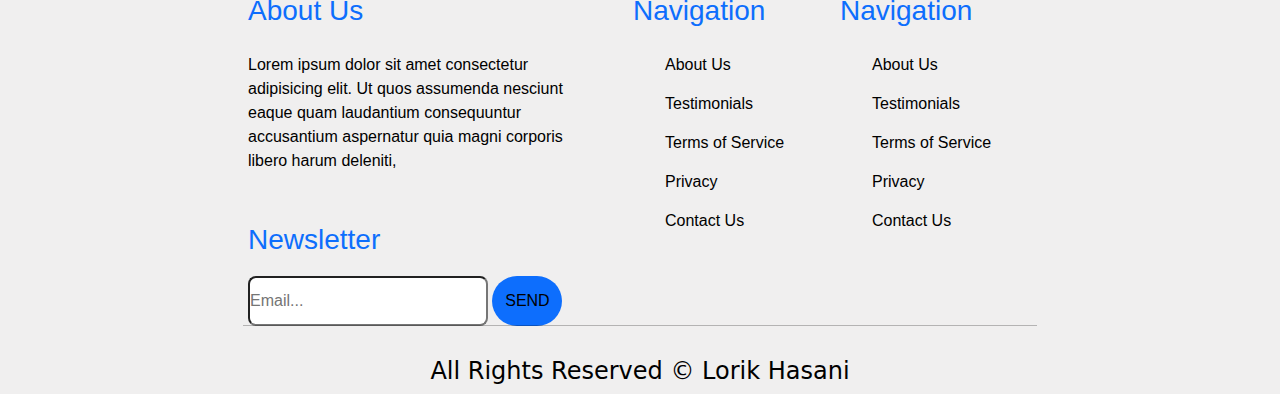
==== commit eb7cc337: "Added section "OUR TEAM"" ====
--- a/index.html
+++ b/index.html
@@ -47,16 +47,14 @@
                 <div class="collapse navbar-collapse justify-content-center" id="navbarNavAltMarkup">
                     <div class="navbar-nav">
                         <a class="nav-link active" href="index.html">Home</a>
-                        <a class="nav-link" href="autoparts.html">Auto Parts</a>
-                        <a class="nav-link" href="accesorie.html">Accesories</a>
-                        <a class="nav-link" href="exterior.html">Exterior</a>
                         <a class="nav-link" id="brandScroll" href="#">Brands</a>
-
+                        <a class="nav-link" id="teamScroll" href="#">Team</a>
+                        <a class="nav-link" href="allcategories.html">Catalogue</a>
                     </div>
                 </div>
                 <div class="justify-content-end">
                     <a class="navbar-brand" href="carts.html">
-                        <i class="fas fa-cart-plus cartaHover"></i>
+                        <img src="img/shopCart.png" alt="" class="imageCart">
                         <span id="cartProduct">0</span>
                     </a>
                 </div>
@@ -85,13 +83,11 @@
 
         <div id="demo" class="carousel slide" data-bs-ride="carousel">
 
-
             <div class="carousel-indicators">
                 <button type="button" data-bs-target="#demo" data-bs-slide-to="0" class="active"></button>
                 <button type="button" data-bs-target="#demo" data-bs-slide-to="1"></button>
                 <button type="button" data-bs-target="#demo" data-bs-slide-to="2"></button>
             </div>
-
 
             <div class="carousel-inner">
                 <div class="carousel-item active">
@@ -147,7 +143,7 @@
                 </div>
             </div>
             <div class="allCategories mt-4">
-                <a href="#">
+                <a href="allcategories.html">
                     <button type="button" class="btn btn-outline-primary">View All Categories</button>
                 </a>
             </div>
@@ -165,8 +161,8 @@
                     <h2 class="time-h2"><b>READY TO SHIP <br>GUARANTEED</b></h2>
                     <p class="time-p">Choose from thousands of products ready to ship on time guaranteed. Look for the
                         time check mark
-                        on eligible products.</p>
-
+                        on eligible products.
+                    </p>
                 </div>
             </div>
         </div>
@@ -224,11 +220,65 @@
         </div>
     </div>
 
+    <div class="container mt-4" id="ourTeam">
+        <h2 style="text-align:center; font-weight: bold;"> OUR TEAM</h2>
+        <div class="row justify-content-center mt-3">
+            <div class="col-md-3 col-sm-6 ">
+                <div class="our-team">
+                    <div class="pic">
+                        <img src="img/img_avatar1.png">
+                    </div>
+                    <div class="team-content">
+                        <h3 class="title">Williamson</h3>
+                        <span class="post">Web Developer</span>
+                        <ul class="social">
+                            <li><a href="#"><i class="fab fa-facebook"></i></a></li>
+                            <li><a href="#"><i class="fab fa-twitter"></i></a></li>
+                            <li><a href="#"><i class="fab fa-google-plus"></i></a></li>
+                        </ul>
+                    </div>
+                </div>
+            </div>
+            <div class="col-md-3 col-sm-6">
+                <div class="our-team">
+                    <div class="pic">
+                        <img src="img/img_avatar2.png">
+                    </div>
+                    <div class="team-content">
+                        <h3 class="title">Williamson</h3>
+                        <span class="post">Web Developer</span>
+                        <ul class="social">
+                            <li><a href="#"><i class="fab fa-facebook"></i></a></li>
+                            <li><a href="#"><i class="fab fa-twitter"></i></a></li>
+                            <li><a href="#"><i class="fab fa-google-plus"></i></a></li>
+                        </ul>
+                    </div>
+                </div>
+            </div>
+            <div class="col-md-3 col-sm-6">
+                <div class="our-team">
+                    <div class="pic">
+                        <img src="img/img_avatar1.png">
+                    </div>
+                    <div class="team-content">
+                        <h3 class="title">Kristiana</h3>
+                        <span class="post">Web Designer</span>
+                        <ul class="social">
+                            <li><a href="#"><i class="fab fa-facebook"></i></a></li>
+                            <li><a href="#"><i class="fab fa-twitter"></i></a></li>
+                            <li><a href="#"><i class="fab fa-google-plus"></i></a></li>
+                        </ul>
+                    </div>
+                </div>
+            </div>
+        </div>
+    </div>
+
     <div class="scrollTop" id="scrollTop">
         <img id="scrollTopImg" src="img/scrollTop.png" alt="">
     </div>
 
-    <footer class="footer">
+    <footer class="footer mt-5">
         <div class="footer-about">
             <h3 style="color: #0d6efd;">About Us</h3>
             <p>Lorem ipsum dolor sit amet consectetur adipisicing elit.
--- a/css/syle.css
+++ b/css/syle.css
@@ -134,8 +134,17 @@
 .allCategories {
     display: flex;
     justify-content: center;
-
-}
+}
+
+.sortCategories {
+    display: flex;
+    justify-content: center;
+}
+
+.sortCategories>a {
+    margin-left: 10px;
+}
+
 
 
 /*Time shipping*/
@@ -194,6 +203,115 @@
 .shop-h3 {
     color: white;
     text-align: center;
+}
+
+/*Our Team*/
+
+.our-team {
+    text-align: center;
+    border-radius: 20px;
+    overflow: hidden;
+    position: relative;
+    transition: all 0.3s ease 0s;
+}
+
+.our-team .pic {
+    background: #0d6efd;
+    transition: all 0.3s ease 0s;
+}
+
+.our-team:hover .pic {
+    padding: 10px;
+    border-radius: 10px;
+    transform: scale(0.5) translateY(-30%);
+}
+
+.our-team .pic img {
+    width: 100%;
+    height: 300px;
+
+}
+
+.our-team .team-content {
+    width: 100%;
+    padding: 7px 15px;
+    background: #0d6efd;
+    position: absolute;
+    bottom: -30%;
+    right: 0;
+    opacity: 0;
+    transition: all 0.3s ease 0s;
+}
+
+.our-team:hover .team-content {
+    opacity: 1;
+    bottom: -10px;
+}
+
+.our-team .title {
+    font-size: 22px;
+    color: #fff;
+    text-transform: uppercase;
+    letter-spacing: 1px;
+    margin: 0 0 5px 0;
+}
+
+.our-team .post {
+    display: block;
+    font-size: 15px;
+    font-weight: 600;
+    color: #fff;
+    font-style: italic;
+    text-transform: capitalize;
+    margin: 0 0 5px 0;
+}
+
+.our-team .social {
+    padding: 0;
+    margin: 0;
+    list-style: none;
+    transition: all 0.35s ease 0s;
+}
+
+.our-team .social li {
+    display: inline-block;
+    margin: 0 5px 0 0;
+}
+
+.our-team .social li a {
+    display: block;
+    width: 40px;
+    height: 40px;
+    line-height: 40px;
+    border-radius: 15px 0 15px 0;
+    font-size: 20px;
+    color: #fff;
+    overflow: hidden;
+    z-index: 1;
+    position: relative;
+    transition: all 0.35s ease 0s;
+}
+
+.our-team .social li a:before {
+    content: "";
+    width: 100%;
+    height: 100%;
+    background: #0d6efd;
+    position: absolute;
+    top: 0;
+    left: -100%;
+    z-index: -1;
+    transition: all 0.3s ease-in-out 0s;
+}
+
+.our-team .social li a:hover:before {
+    left: 0;
+}
+
+@media only screen and (max-width: 990px) {
+    .our-team {
+        margin-bottom: 30px;
+    }
 }
 
 /*icona cart te cards*/
@@ -359,4 +477,13 @@
 .scrollTop>img {
     width: 90px;
     height: 50px;
-}+}
+
+/*add more*/
+
+
+#boxs .box:nth-child(n+9) {
+    display: none;
+}
+
+/**/